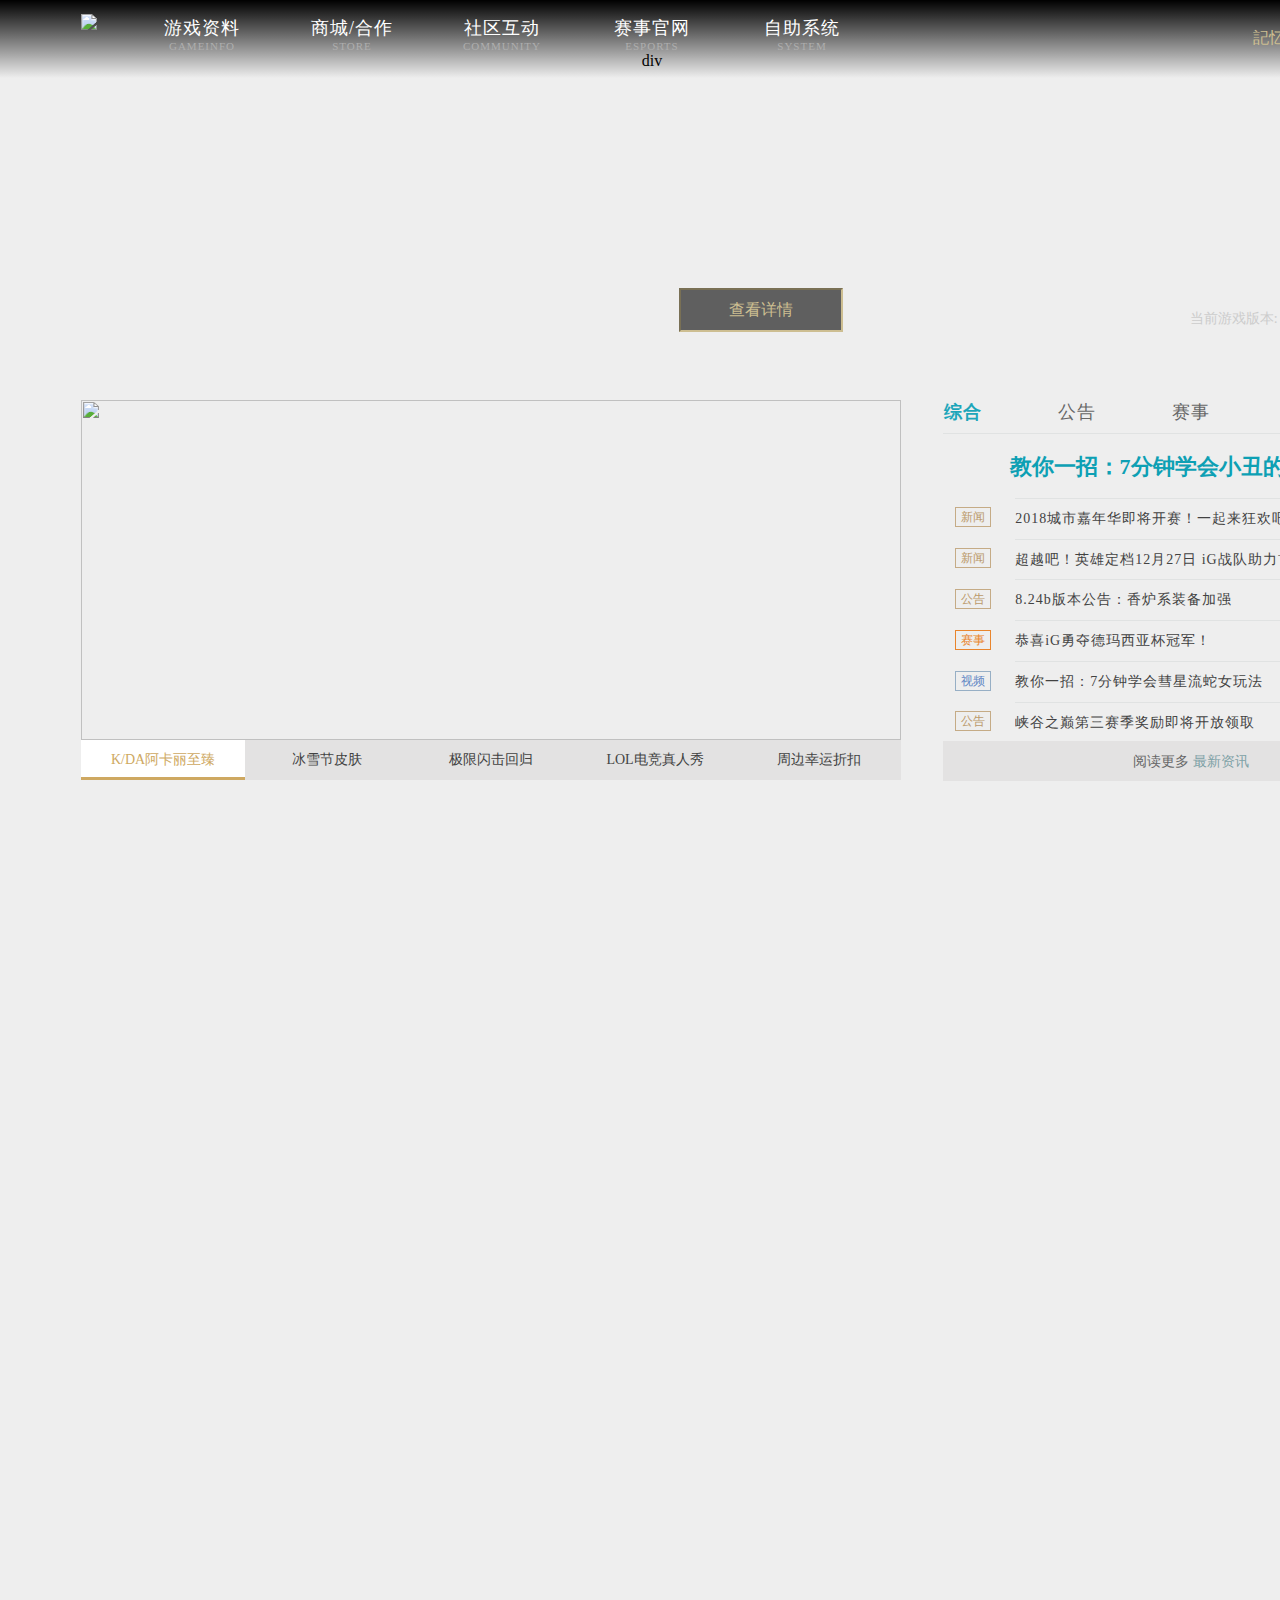
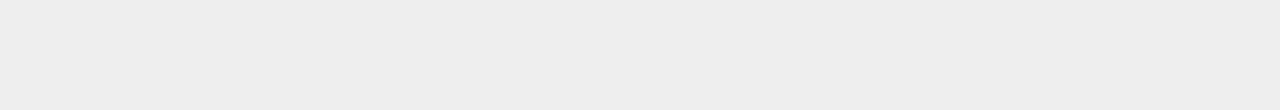
==== lol/index.html @ f70738e0 "Delete jj.txt" ====
<!DOCTYPE html>
<html lang="en">
<head>
    <meta charset="UTF-8">
    <title>英雄联盟全新官方网站-腾讯游戏</title>
    <link rel="icon" href="img/favicon.ico" type="image/x-icon"/>
    <link rel="stylesheet" type="text/css" href="css/css.css">
    <script src="js/jquery-3.3.1.min.js"></script>
    <script src="js/ownwrite.js"></script>
</head>
<body>
    <header>
        <div id="header-top">
            <div id="top">
                <img src="img/logo.png" id="logo">
                <ul>
                    <li>
                        <a href="#">
                            <div class="top-li-top">游戏资料</div>
                            <div class="top-li-btm">GAMEINFO</div>
                        </a>
                    </li>
                    <li>
                        <a href="#">
                            <div class="top-li-top">商城/合作</div>
                            <div class="top-li-btm">STORE</div>
                        </a>
                    </li>
                    <li>
                        <a href="#">
                            <div class="top-li-top">社区互动</div>
                            <div class="top-li-btm">COMMUNITY</div>
                        </a>
                    </li>
                    <li>
                        <a href="#">
                            <div class="top-li-top">赛事官网</div>
                            <div class="top-li-btm">ESPORTS</div>
                        </a>div
                    </li>
                    <li>
                        <a href="#">
                            <div class="top-li-top">自助系统</div>
                            <div class="top-li-btm">SYSTEM</div>
                        </a>
                    </li>
                    <div id="ull">
                        <div>
                            <ul>
                                <li><a herf="#">新手指引</a></li>
                                <li><a herf="#"><span class="h">&nbsp;&nbsp;&nbsp;&nbsp;</span>资料库</a></li>
                                <li><a herf="#">攻略中心</a></li>
                                <li><a herf="#"><span class="n">&nbsp;&nbsp;&nbsp;&nbsp;</span>开发者基地</a></li>
                                <li><a herf="#">海克斯战利品库</a></li>
                                <li><a herf="#"><span class="n">&nbsp;&nbsp;&nbsp;&nbsp;</span>武器大师竞技场</a></li>
                                <li><a herf="#">宇宙官网</a></li>
                            </ul>
                            <ul>
                                <li><a herf="#">点券充值</a></li>
                                <li><a herf="#">道聚城</a></li>
                                <li><a herf="#"><span class="h">&nbsp;&nbsp;&nbsp;&nbsp;</span>周边商城</a></li>
                                <li><a herf="#">LOL桌游</a></li>
                                <li><a herf="#">LOL信用卡</a></li>
                                <li><a herf="#">网吧特权</a></li>
                            </ul>
                            <ul>
                                <li><a href="#">官方社区</a></li>
                                <li><a href="#">视频中心</a></li>
                                <li><a href="#">官方论坛</a></li>
                                <li><a href="#">官方微信</a></li>
                                <li><a href="#">官方微博</a></li>
                                <li><a href="#"><span class="n">&nbsp;&nbsp;&nbsp;&nbsp;</span>玩家创作馆</a></li>
                                <li><a href="#"><span class="n">&nbsp;&nbsp;&nbsp;&nbsp;</span>作者入驻计划</a></li>
                                <li><a href="#"><span class="n">&nbsp;&nbsp;&nbsp;&nbsp;</span>玩家服务</a></li>
                            </ul>
                            <ul>
                                <li><a href="#"><span class="n">&nbsp;&nbsp;&nbsp;&nbsp;</span>全明星赛</a></li>
                                <li><a href="#"><span class="h">&nbsp;&nbsp;&nbsp;&nbsp;</span>音乐节暨颁奖之夜</a></li>
                                <li><a href="#">全球总决赛</a></li>
                                <li><a href="#">LOL职业联赛</a></li>
                                <li><a href="#">州级联赛</a></li>
                                <li><a href="#">高校联赛</a></li>
                                <li><a href="#">高校自发赛</a></li>
                                <li><a href="#">城市英雄争霸赛</a></li>
                            </ul>
                            <ul>
                                <li><a href="#">在线客服</a></li>
                                <li><a href="#"><span class="n">&nbsp;&nbsp;&nbsp;&nbsp;</span>转区系统</a></li>
                                <li><a href="#"><span class="h">&nbsp;&nbsp;&nbsp;&nbsp;</span>封号查询</a></li>
                                <li><a href="#">体验服申请</a></li>
                                <li><a href="#">回放系统</a></li>
                                <li><a href="#">服务器状态查询</a></li>
                                <li><a href="#"><span class="n">&nbsp;&nbsp;&nbsp;&nbsp;</span>秩序殿堂</a></li>
                                <li><a href="#"><span class="n">&nbsp;&nbsp;&nbsp;&nbsp;</span>峡谷之巅</a></li>
                            </ul>
                        </div>
                    </div>
                </ul>
                <div id="user">
                    <div id="userInfo">
                        <div id="userinfo-qv">
                            <span class="left">德玛西亚<a href="#"><span>&nbsp;&nbsp;&nbsp;&nbsp;&nbsp;&nbsp;</span></a></span>
                            <span class="right">格里芬呢</span>
                        </div>
                        <div id="WZlogo">
                            <img src="img/121.png">
                            最强王者<br>
                            <span class="zhanji-btm">5959胜点</span>
                        </div>
                        <div id="zhanji">
                            <ul>
                                <li>
                                    <div>12985</div>
                                    <div class="zhanji-btm">总场次</div>
                                </li>
                                <li>
                                    <div>98.9%</div>
                                    <div class="zhanji-btm">胜率</div>
                                </li>
                                <li>
                                    <div>78956</div>
                                    <div class="zhanji-btm">点券</div>
                                </li>
                                <li>
                                    <div>29865</div>
                                    <div class="zhanji-btm">蓝色精粹</div>
                                </li>
                            </ul>
                        </div>
                        <div id="aa">
                            <span class="zhanji-btm">官网个人信息略有延迟，请以游戏数据为准</span>
                        </div>
                        <div id="user-enter">
                            <a href="#">进入个人中心</a>
                            <div id="jiantou"><img src="img/888.png"></div>
                        </div>
                    </div>
                    <div id="userimg">
                        <div></div>
                    </div>
                    <a href="#"><div id="usernmae">記忆゛始終諟过去&nbsp;&nbsp;[注销]</div></a>
                </div>

                <div id="zmimg">
                    <div id="dzp">
                        <a><img src="img/zm-qrcode.jpg"></a>
                        <div id="zmzm">扫码下载掌上英雄联盟</div>
                        <div id="zmgif">
                            <img src="img/polo.gif">
                        </div>
                    </div>
                </div>
                <div id="search"></div>
            </div>
            <a href="#"><div id="topimghref">查看详情</div></a>
            <div id="ver">
                当前游戏版本:
                <span id="vernum">Ver 8.24b</span>
                <a href="#"><span id="verhref">版本详情</span></a>
            </div>

        </div>
    </header>
    <div id="container">
        <div id="imgppt">
            <div id="imgppt-img" style="left:-820px;position: absolute;">
                <ul style="width:5740px;">
                    <li><a href="#"><img src="img/5.jpg" style="width:820px; height:340px"></a></li>
                    <li><a href="#"><img src="img/1.jpg" style="width:820px; height:340px"></a></li>
                    <li><a href="#"><img src="img/2.jpg" style="width:820px; height:340px"></a></li>
                    <li><a href="#"><img src="img/3.jpg" style="width:820px; height:340px"></a></li>
                    <li><a href="#"><img src="img/4.jpg" style="width:820px; height:340px"></a></li>
                    <li><a href="#"><img src="img/5.jpg" style="width:820px; height:340px"></a></li>
                    <li><a href="#"><img src="img/1.jpg" style="width:820px; height:340px"></a></li>
                </ul>
            </div>
            <div id="imgppt-info">
                <ul>
                    <li class="on">K/DA阿卡丽至臻</li>
                    <li >冰雪节皮肤</li>
                    <li >极限闪击回归</li>
                    <li >LOL电竞真人秀</li>
                    <li >周边幸运折扣</li>
                </ul>
            </div>
                <div id="rightbtn"><img src="img/loop_next.png"></div>
                <div id="leftbtn"><img src="img/loop_prev.png"></div>
        </div>
        <div id="news">
            <div id="news-top">
                <ul>
                    <li class="onthis"><a href="#">综合</a></li>
                    <li><a href="#">公告</a></li>
                    <li><a href="#">赛事</a></li>
                    <li><a href="#">攻略</a></li>
                    <li class="news-top-last"><a href="#">社区</a></li>
                </ul>
            </div>
            <div id="new-content">
                <ul>
                    <li ><a href="#" class="news-content-top">教你一招：7分钟学会小丑的刺客信条</a></li>
                    <li>
                        <span class="news-after-new">新闻</span>
                        <a href="#" class="new-list">2018城市嘉年华即将开赛！一起来狂欢吧</a>
                        <span class="news-after-after">12-26</span>
                    </li>
                    <li>
                        <span class="news-after-new">新闻</span>
                        <a href="#" class="new-list">超越吧！英雄定档12月27日 iG战队助力首秀></a>
                        <span class="news-after-after">12-26</span>
                    </li>
                    <li>
                        <span class="news-after-new">公告</span>
                        <a href="#" class="new-list">8.24b版本公告：香炉系装备加强</a>
                        <span class="news-after-after">12-26</span>
                    </li>
                    <li>
                        <span class="news-after-sai">赛事</span>
                        <a href="#" class="new-list">恭喜iG勇夺德玛西亚杯冠军！</a>
                        <span class="news-after-after">12-26</span>
                    </li>
                    <li>
                        <span class="news-after-video">视频</span>
                        <a href="#" class="new-list">教你一招：7分钟学会彗星流蛇女玩法</a>
                        <span class="news-after-after">12-26</span>
                    </li>
                    <li>
                        <span class="news-after-new">公告</span>
                        <a href="#" class="new-list">峡谷之巅第三赛季奖励即将开放领取</a>
                        <span class="news-after-after">12-26</span>
                    </li>
                </ul>
            </div>
            <a href="#" id="morenews">
                <span class="c1">阅读更多</span>
                <span class="c2">最新资讯</span>
            </a>
        </div>
    </div>
    <div id="right-div">
        <div id="right-nav">
            <ul>
                <li>
                    <span><i class="i-img ii1"></i></span>
                    <a href="#">热门活动</a>
                </li>
                <li>
                    <span><i class="i-img ii2"></i></span>
                    <a href="#">视频中心</a>
                </li>
                <li>
                    <span><i class="i-img ii3"></i></span>
                    <a href="#">赛事中心</a>
                </li>
                <li>
                    <span><i class="i-img ii4"></i></span>
                    <a href="#">英雄资料</a>
                </li>
                <li>
                    <span><i class="i-img ii5"></i></span>
                    <a href="#">FANART</a>
                </li>
                <li>
                    <span><i class="i-img ii6 bbotm"></i></span>
                    <a href="#">顶部</a>
                </li>
            </ul>
        </div>
    </div>
</body>
</html>
---- lol/css/css.css ----
*{
    padding:0;
    margin:0;
    text-align: center;
}
body{
    width:1520px;
    background-color: #eeeeee;
}
a{
    text-decoration: none;
}
li{
    list-style: none
}
header{
    height:360px;
    width:1520px;
    position: relative;
    background:url("../img/0 (1).jpg") center no-repeat;
}
#header-top{
    width:1520px;
    height:78px;
    position:relative;
    background-image: linear-gradient(to bottom,rgba(0,0,0,1),rgba(255,255,255,.0));
}
#top{
    position: relative;
    width:1358px;
    height:78px;
    margin:0 auto;
}
#logo{
    margin-top:14px;
    float: left;
    margin-right:30px;
}
#top>ul{
    padding-top:16px;
    height:62px;
}
#top>ul>li{
    list-style: none;
    float: left;
    height:62px;
    width:150px;
}
#top>ul>li>a{
    width: 150px;
    height:62px;
}
.top-li-btm{
    width:150px;
    color: #aeaeae;
    font-size: 11px;
    letter-spacing: 1px;
}
.top-li-top{
    color:white;
    width:150px;
    font-size:18px;
    letter-spacing: 1px;
}
#user{
    float:right;
    width:244px;
    height: 78px;
    position: absolute;
    top: 14px;
    right:0;
}
#userimg{
    width:48px;
    height: 48px;
    border-radius: 50%;
    float: left;
    background:url("../img/cs_topbar.png");
    background-position:-305px -85px;
    z-index:10;
}
#userimg div{
    margin-top:5px;
    margin-left:4px;
    width:40px;
    height:40px;
    border-radius: 50%;
    overflow: hidden;
    background:url("../img/bef07359f7f780500c05e85fc6127af4_big.jpg");
    -webkit-background-size: 40px 40px;
    background-size: 40px 40px;
}
#usernmae{
    float: left;
    margin-left: 10px;
    color: #cdbe91;
    font-size:16px;
    line-height:48px;
    z-index:10;
}
#zmimg{
    position:absolute;
    width: 18px;
    height:24px;
    top:28px;
    right:286px;
    background:url("../img/cs_topbar.png");
    background-position:-356px -85px;
}
#search{
    position:absolute;
    width:25px;
    height:25px;
    top:27px;
    right:326px;
    background:url("../img/cs_topbar.png");
    background-position:-380px -39px;
}
#dzp{
    display: none;
    position: absolute;
    width:211px;
    height:178px;
    top:30px;
    right:0px;
    margin-right:-97px;
    background:url("../img/cs_topbar.png");
    background-position:0 0;
}
#zmzm{
    position: absolute;
    bottom: 10px;
    font-size:11px;
    width:211px;
    height:12px;
    color: #cdbe91;
}
#zmgif{
   position: absolute;
    bottom: 10px;
    width: 50px;
    height:50px;
    right:-10px;
}
#dzp img{
    margin-top:20px;
    width:120px;
    height:120px;
}
#zmgif img{
    width: 50px;
    height:50px;
}
#zmimg:hover #dzp{
    display:block;
}
#topimghref{
    position:absolute;
    height:40px;
    width:160px;
    top: 288px;
    left:679px;
    color: #cdbe91;
    line-height: 40px;
    background-color: rgba(0,0,0,.6);
    border: 2px inset #cdbe91;
}
#topimghref:hover{
    background-color:rgba(0,0,0,.8);
    color: #c89b2f;
    border: 2px inset #c89b2f;
}
#ver{
    width:255px;
    height: 26px;
    position: absolute;
    right:81px;
    top: 310px;
    font-size: 14px;
    color: #cccccc;
}
#vernum{
    color: #cdbe91;
    margin-left:8px;
}
#verhref{
    color: #cdbe91;
    margin-left:8px;
    font-size: 13px;
    padding: 3px 11px;
    border: 2px inset #cdbe91;
    background-color:rgba(0,0,0,.6);
}
#verhref:hover{
    background-color:rgba(0,0,0,.8);
    color: #c89b2f;
    border: 2px inset #c89b2f;
}
#ull{
    display:none;
    height:282px;
    width:1520px;
    position:absolute;
    top:78px;
    left:-81px;
    z-index: 9;
    background-color:rgba(0,0,0,.6);
}
#ull div{
    height:250px;
    width:1040px;
    margin: auto auto;
}
#ull a{
    color:#cccccc;
    line-height: 30px;
    font-size:14px;
}
#ull a:hover{
    color:#c89b2f;
}
#ull ul{
    margin-top:10px;
    float:left;
    width: 150px;
}
.h{
    background:url("../img/cs_topbar.png") no-repeat ;
    background-position:-376px -110px ;
}
.n{
    background:url("../img/cs_topbar.png") no-repeat -358px -110px;
}
#userInfo{
    display: none;
    background-color:rgba(0,0,0,.6);
    position:absolute;
    width:300px;
    height:340px;
    top:-10px;
    z-index:1;
    right:-28px;
}
#userinfo-qv{
    position:absolute;
    top:78px;
    width:300px;
    height:25px;
}
.left{
    float:left;font-size:12px;color:#848383;line-height: 25px;margin-left:15px;background-color:#2f2d2d;padding:0 10px;
}
.left span{
    background:url("../img/cs_topbar.png") no-repeat -376px -65px;
}
.right{
    float:right;line-height: 25px;color:#cdbe91;margin-right:15px;
}
#WZlogo{
    position:absolute;
    height:130px;
    width: 100px;
    top:110px;
    left:10px;
    color:#cdbe91;
}
#WZlogo img{
    height:100px;
    width: 100px;
}
#zhanji{
    position: absolute;
    width:190px;
    height:130px;
    top:110px;
    right:0;
    float:left;
}
#zhanji li{
    float:left;
    width:95px;
    height:65px;
    color:#cdbe91;
    padding-top:20px;
}
.zhanji-btm{
    font-size:12px;
    color:#848383;
}
#aa{
    position: absolute;
    width:300px;
    height:25px;
    top:270px;
}
#user-enter{
    position:absolute;
    bottom:0;
    width:300px;
    height:40px;
    background-color:rgba(0,0,0,.8);
    font-size:16px;
    line-height: 40px;
}
#user-enter a{color:white;}
#jiantou{
    position: absolute;
    width:50px;
    height:30px;
    bottom: 5px;
    right:55px;
}
#container{
    position: relative;
    width: 1358px;
    height:1230px;
    margin:0 auto;
    padding: 40px 0 80px 0;
}
#imgppt{
    position: absolute;
    height:380px;
    width:820px;
    left:0;
    overflow: hidden;
    z-index:2;
}
#imgppt-img{
    position: absolute;
    width: 5740px;
}
#imgppt-img li{
    float:left;
}
#imgppt-info{
    position: absolute;
    width: 820px;
    height:40px;
    left:0;
    bottom:0;
}
#imgppt-info li{
    height:40px;
    float: left;
    line-height: 30px;
    width:164px;
    padding:5px 0;
    background-color:#e3e2e2;
    font-size:14px;
    color:#424242;
}
#leftbtn{
    display: none;
    position:absolute;
    height:60px;
    width:50px;
    left:20px;
    top:140px;
    z-index:5;
    padding:0 5px;
}
#rightbtn{
    display: none;
    position:absolute;
    height:60px;
    width:50px;
    right:20px;
    top:140px;
    padding:0 5px;
    z-index:5;
}
#leftbtn:hover,#rightbtn:hover{
    background-color:rgba(0,0,0,.8);
}
#leftbtn img,#rightbtn img{
    height:60px;
    width:30px;
}
#imgppt-info .on{
    background-color:white;
    box-sizing: border-box;
    border-bottom:3px solid #cea861;
    color:#cea861;
}
#news{
    position: absolute;
    width:496px;
    height:380px;
    right:0;
}
#news-top{
    width:496px;
    height:34px;
    overflow: visible;
    box-sizing: border-box;
    border-bottom: 1px #e0e2e2 solid;
}
#news-top li{
    float:left;
    width: 40px;
    height:37px;
    margin-right: 74px;
    font-size: 18px;
    text-align: center;
    overflow: hidden;
}
#news-top .news-top-last{
    margin-right: 0;
}
#news-top a{
    line-height: 24px;
    color:#676767;
    letter-spacing: 1px;
}
#news-top .onthis a{
    font-weight: 700;
    color: #1da6ba;
}
#new-content li{
    width: 496px;
    line-height: 39px;
    overflow: hidden;

    text-align: center;
}
#new-content li.news-content-top{

}
#new-content .news-content-top{
    background-position: 0 -458px;
    width: 496px;
    height: 59px;
    overflow: hidden;
    line-height: 59px;
    text-align: center;
    font-size: 22px;
    font-weight: 700;
    box-sizing: border-box;
    padding: 0 12px;
    text-overflow: ellipsis;
    white-space: nowrap;
    color: #0da0b4;
    border-top:none;
}
#new-content .new-list{
    display: inline-block;
    vertical-align: middle;
    width: 370px;
    height: 39px;
    overflow: hidden;
    margin-left: 20px;
    color: #424242;
    font-size: 14px;
    letter-spacing: 1px;
    text-overflow: ellipsis;
    white-space: nowrap;
    line-height: 39px;
    text-align: left;
    box-sizing: border-box;
    border-top: 1px #e0e2e2 solid;
}
.news-after-new,.news-after-video,.news-after-sai{
    display: inline-block;
    vertical-align: middle;
    width: 36px;
    height: 20px;
    box-sizing: border-box;
    font-size: 12px;
    line-height: 18px;
    text-align: center;
}
.news-after-new{
    color: #bb9a6c;
    border: 1px #c5ab86 solid;
}
.news-after-video{
    color: #6388c5;
    border: 1px #97afc5 solid;
}
.news-after-sai{
    color: #e9852d;
    border: 1px #e9852d solid;
}
.news-after-after{
    overflow: hidden;
    text-align: right;
    font-size: 14px;
    letter-spacing: 1px;
    color: #9d9d9d;
}
#new-content>ul>li>a:hover{
    color: #be9a6c;
}
#morenews{
    display: block;
    width: 496px;
    height: 40px;
    background-color: #e3e2e2;
    line-height: 40px;
    text-align: center;
}
#morenews .c1{
    font-size: 14px;
    color: #676767;
}
#morenews .c2{
    font-size: 14px;
    color: #7ea1a6;
}
#right-div{
    position:fixed;
    left:1450px;
    width:70px;
    height:500px;
    bottom:100px;
    border-bottom-left-radius: 10px;
    overflow: hidden;
}
#right-nav{
    position:absolute;
    width:70px;
    height:360px;
    background-color:white;
    border-top-left-radius: 10px;
    right:0;
    bottom:-60px;

}
#right-nav li span{
    display: block;
    width: 70px;
    height: 32px;
    text-align: center;
    line-height: 35px;
}
#right-nav span i{
    width: 25px;
    height: 25px;
    display: inline-block;
    vertical-align: middle;
}
#right-nav span i.bbotm{
    width: 32px;
    height: 32px;
}
#right-nav li{
    display: block;
    width: 70px;
    height: 60px;
    text-align: center;
}
#right-nav li a{
    color: #92a8ab;
    font-size: 12px;
    text-align: center;
    line-height: 28px;
}
.ii1{
    background-image: url("../img/comm-spr.png");
    background-repeat: no-repeat;
    background-position: -242px -70px;
}
.ii2{
    background-image: url("../img/comm-spr.png");
    background-repeat: no-repeat;
    background-position: -335px -45px;
}
.ii3{
    background-image: url("../img/comm-spr.png");
    background-repeat: no-repeat;
    background-position: -291px -14px;
}
.ii4{
    background-image: url("../img/comm-spr.png");
    background-repeat: no-repeat;
    background-position: -214px -96px;
}
.ii5{
    background-image: url("../img/comm-spr.png");
    background-repeat: no-repeat;
    background-position: -220px -46px;
}
.ii6{
    background-image: url("../img/comm-spr.png");
    background-repeat: no-repeat;
    background-position: -194px -12px;
}
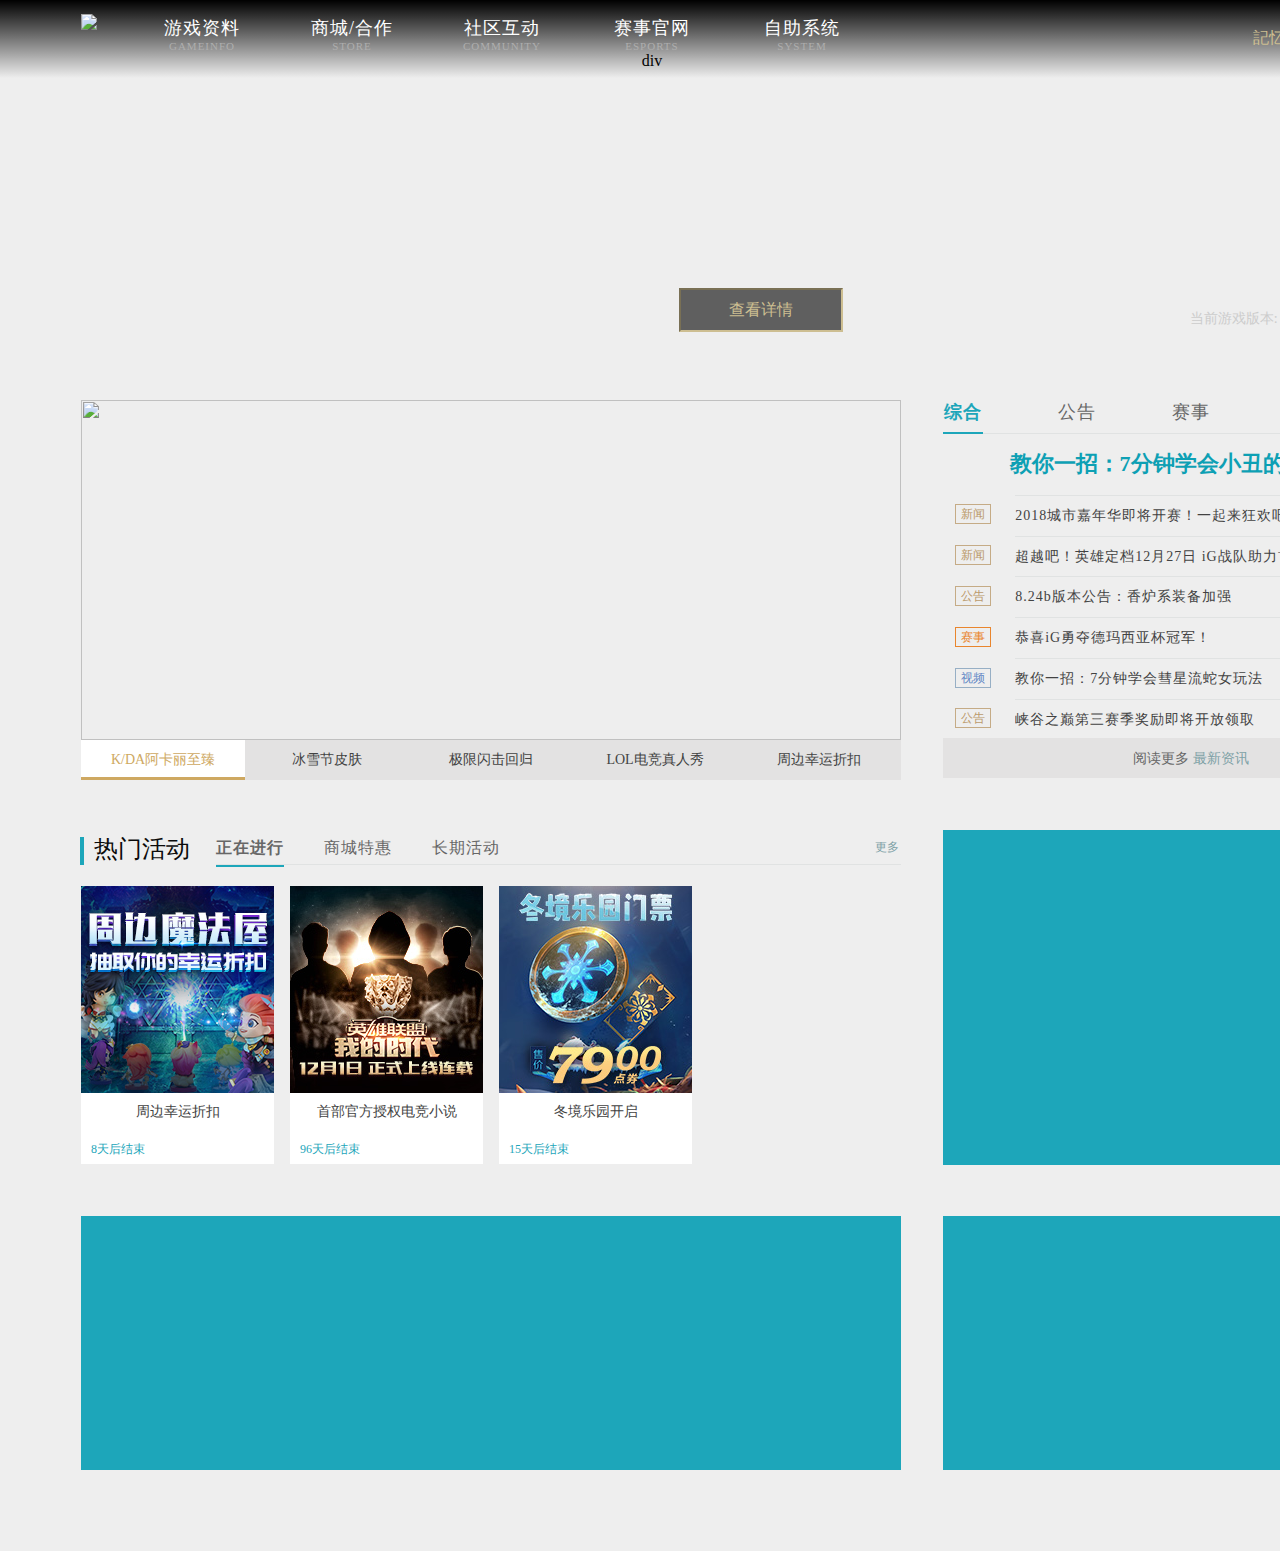
==== commit 7c926154: "Delete jj.txt" ====
--- a/lol/index.html
+++ b/lol/index.html
@@ -5,7 +5,7 @@
     <title>英雄联盟全新官方网站-腾讯游戏</title>
     <link rel="icon" href="img/favicon.ico" type="image/x-icon"/>
     <link rel="stylesheet" type="text/css" href="css/css.css">
-    <script src="js/jquery-3.3.1.min.js"></script>
+    <script src="js/jquery-3.3.1.js"></script>
     <script src="js/ownwrite.js"></script>
 </head>
 <body>
@@ -197,17 +197,17 @@
                 </ul>
             </div>
             <div id="new-content">
-                <ul>
+                <ul class="onshow">
                     <li ><a href="#" class="news-content-top">教你一招：7分钟学会小丑的刺客信条</a></li>
                     <li>
                         <span class="news-after-new">新闻</span>
                         <a href="#" class="new-list">2018城市嘉年华即将开赛！一起来狂欢吧</a>
-                        <span class="news-after-after">12-26</span>
+                        <span class="news-after-after">12-28</span>
                     </li>
                     <li>
                         <span class="news-after-new">新闻</span>
                         <a href="#" class="new-list">超越吧！英雄定档12月27日 iG战队助力首秀></a>
-                        <span class="news-after-after">12-26</span>
+                        <span class="news-after-after">12-28</span>
                     </li>
                     <li>
                         <span class="news-after-new">公告</span>
@@ -217,17 +217,149 @@
                     <li>
                         <span class="news-after-sai">赛事</span>
                         <a href="#" class="new-list">恭喜iG勇夺德玛西亚杯冠军！</a>
-                        <span class="news-after-after">12-26</span>
+                        <span class="news-after-after">12-25</span>
                     </li>
                     <li>
                         <span class="news-after-video">视频</span>
                         <a href="#" class="new-list">教你一招：7分钟学会彗星流蛇女玩法</a>
-                        <span class="news-after-after">12-26</span>
+                        <span class="news-after-after">12-21</span>
                     </li>
                     <li>
                         <span class="news-after-new">公告</span>
                         <a href="#" class="new-list">峡谷之巅第三赛季奖励即将开放领取</a>
                         <span class="news-after-after">12-26</span>
+                    </li>
+                </ul>
+                <ul class="notshow">
+                    <li ><a href="#" class="news-content-top">2018冰雪节：冬境乐园活动开启</a></li>
+                    <li>
+                        <span class="news-after-new">公告</span>
+                        <a href="#" class="new-list">部分大区网络升级公告</a>
+                        <span class="news-after-after">12-28</span>
+                    </li>
+                    <li>
+                        <span class="news-after-new">公告</span>
+                        <a href="#" class="new-list">12月28日免费英雄更换公告</a>
+                        <span class="news-after-after">12-26</span>
+                    </li>
+                    <li>
+                        <span class="news-after-new">公告</span>
+                        <a href="#" class="new-list">关于极地大乱斗重随点问题的公告</a>
+                        <span class="news-after-after">12-25</span>
+                    </li>
+                    <li>
+                        <span class="news-after-new">公告</span>
+                        <a href="#" class="new-list">2019排位赛规则及常见问题</a>
+                        <span class="news-after-after">12-25</span>
+                    </li>
+                    <li>
+                        <span class="news-after-new">公告</span>
+                        <a href="#" class="new-list">8.24b版本公告：香炉系装备加强</a>
+                        <span class="news-after-after">12-24</span>
+                    </li>
+                    <li>
+                        <span class="news-after-new">公告</span>
+                        <a href="#" class="new-list">关于“极限闪击”公平游戏的公告</a>
+                        <span class="news-after-after">12-21</span>
+                    </li>
+                </ul>
+                <ul class="notshow">
+                    <li ><a href="#" class="news-content-top">笑恨平生到不存欢愉 Xx苦甜交杂一年</a></li>
+                    <li>
+                        <span class="news-after-sai">赛事</span>
+                        <a href="#" class="new-list">人物志：Ambition——雄心热血终不悔</a>
+                        <span class="news-after-after">12-26</span>
+                    </li>
+                    <li>
+                        <span class="news-after-sai">赛事</span>
+                        <a href="#" class="new-list">《英雄麦克疯》德杯篇：新的BO3开始了!</a>
+                        <span class="news-after-after">12-25</span>
+                    </li>
+                    <li>
+                        <span class="news-after-video">视频</span>
+                        <a href="#" class="new-list">12月24日TOP5：JackeyLove卡莎挽狂澜高地三杀</a>
+                        <span class="news-after-after">12-25</span>
+                    </li>
+                    <li>
+                        <span class="news-after-sai">赛事</span>
+                        <a href="#" class="new-list">少年成名 Knight成国产中单牌面</a>
+                        <span class="news-after-after">12-23</span>
+                    </li>
+                    <li>
+                        <span class="news-after-sai">赛事</span>
+                        <a href="#" class="new-list">从联赛垫底到德杯决赛 TOP成长的一年</a>
+                        <span class="news-after-after">12-23</span>
+                    </li>
+                    <li>
+                        <span class="news-after-video">视频</span>
+                        <a href="#" class="new-list">12月23日TOP5：Knight 天秀操作 主宰比赛</a>
+                        <span class="news-after-after">12-21</span>
+                    </li>
+                </ul>
+                <ul class="notshow">
+                    <li ><a href="#" class="news-content-top">野王赵信的克制之道 狼人武器无解压制</a></li>
+                    <li>
+                        <span class="news-after-video">视频</span>
+                        <a href="#" class="new-list">教你一招：7分钟学会小丑的刺客信条</a>
+                        <span class="news-after-after">12-27</span>
+                    </li>
+                    <li>
+                        <span class="news-after-teach">教学</span>
+                        <a href="#" class="new-list">岚切暮刃成核心 烬领衔穿甲AD新思路</a>
+                        <span class="news-after-after">12-27</span>
+                    </li>
+                    <li>
+                        <span class="news-after-teach">教学</span>
+                        <a href="#" class="new-list">双冰蚂蚱渐成主流 推线游走两不误</a>
+                        <span class="news-after-after">12-27</span>
+                    </li>
+                    <li>
+                        <span class="news-after-teach">教学</span>
+                        <a href="#" class="new-list">鬼才出装李相赫 攻速流阿卡丽横空出世</a>
+                        <span class="news-after-after">12-26</span>
+                    </li>
+                    <li>
+                        <span class="news-after-teach">教学</span>
+                        <a href="#" class="new-list">上单嘉文渐成主流 半坦出装攻守兼备</a>
+                        <span class="news-after-after">12-26</span>
+                    </li>
+                    <li>
+                        <span class="news-after-teach">教学</span>
+                        <a href="#" class="new-list">全地图狙击超OP 穿甲流女警远程秒杀</a>
+                        <span class="news-after-after">12-26</span>
+                    </li>
+                </ul>
+                <ul class="notshow">
+                    <li ><a href="#" class="news-content-top">【问拳头特别版】新英雄妮蔻</a></li>
+                    <li>
+                        <span class="news-after-chat">论坛</span>
+                        <a href="#" class="new-list">爆发持续万能型打野蜘蛛女</a>
+                        <span class="news-after-after">12-28</span>
+                    </li>
+                    <li>
+                        <span class="news-after-chat">论坛</span>
+                        <a href="#" class="new-list">你认为吸血鬼适合新版本赛场吗？</a>
+                        <span class="news-after-after">12-28</span>
+                    </li>
+                    <li>
+                        <span class="news-after-chat">论坛</span>
+                        <a href="#" class="new-list">暴力破甲诺手强势崛起 你怎么看？</a>
+                        <span class="news-after-after">12-28</span>
+                    </li>
+                    <li>
+                        <span class="news-after-chat">论坛</span>
+                        <a href="#" class="new-list">为英雄而战 重金招募美工小能手</a>
+                        <span class="news-after-after">12-27</span>
+                    </li>
+                    <li>
+                        <span class="news-after-chat">论坛</span>
+                        <a href="#" class="new-list">LOL短视频团强力招募啦！</a>
+                        <span class="news-after-after">12-27</span>
+                    </li>
+                    <li>
+                        <span class="news-after-chat">论坛</span>
+                        <a href="#" class="new-list">你是否经历过完成五杀的完美团控？</a>
+                        <span class="news-after-after">12-27</span>
                     </li>
                 </ul>
             </div>
@@ -236,33 +368,105 @@
                 <span class="c2">最新资讯</span>
             </a>
         </div>
+        <div id="act">
+            <div id="act-top">
+                <p class="act-top-p">热门活动</p>
+                <ul id="act-top-ul">
+                    <li class='ononon'>正在进行</li>
+                    <li>商城特惠</li>
+                    <li>长期活动</li>
+                </ul>
+                <a class="act-top-a">更多</a>
+            </div>
+            <div id="act-cotent">
+                <ul class="act-cn-ul onshow">
+                    <li class="act-cn-li">
+                        <img src="img/lol_1545797860_uploadnewsImg.jpg"style="width: 193px;height: 207px;">
+                        <p>周边幸运折扣</p>
+                        <a class="overtime">8天后结束</a>
+                    </li>
+                    <li class="act-cn-li">
+                        <img src="img/lol_1543478268_uploadnewsImg.jpg"style="width: 193px;height: 207px;">
+                        <p>首部官方授权电竞小说</p>
+                        <a class="overtime">96天后结束</a>
+                    </li>
+                    <li class="act-cn-li">
+                        <img src="img/lol_1544610455_uploadnewsImg.jpg"style="width: 193px;height: 207px;">
+                        <p>冬境乐园开启</p>
+                        <a class="overtime">15天后结束</a>
+                    </li>
+                </ul>
+                <ul class="act-cn-ul">
+                    <li class="act-cn-li">
+                        <img src="img/lol_1544757490_uploadnewsImg.jpg"style="width: 193px;height: 207px;">
+                        <p>经典冰雪节皮肤</p>
+                        <a class="overtime">16天后结束</a>
+                    </li>
+                    <li class="act-cn-li">
+                        <img src="img/lol_1546051397_uploadnewsImg.jpg"style="width: 193px;height: 207px;">
+                        <p>每周五折</p>
+                        <a class="overtime">3天后结束</a>
+                    </li>
+                    <li class="act-cn-li">
+                        <img src="img/lol_1541325437_uploadnewsImg.jpg"style="width: 193px;height: 207px;">
+                        <p>KD/A限定阿里售卖</p>
+                        <a class="overtime">已结束</a>
+                    </li>
+                    <li class="act-cn-li four">
+                        <img src="img/lol_1542941191_uploadnewsImg.jpg"style="width: 193px;height: 207px;">
+                        <p>iG冠军周边预定</p>
+                        <a class="overtime">已结束</a>
+                    </li>
+                </ul>
+                <ul class="act-cn-ul">
+                    <li class="act-cn-li">
+                        <img src="img/lol_1539328710_uploadnewsImg.jpg"style="width: 193px;height: 207px;">
+                        <p>高校自发赛</p>
+                        <a class="overtime">长期活动</a>
+                    </li>
+                    <li class="act-cn-li">
+                        <img src="img/lol_1539345412_uploadnewsImg.jpg"style="width: 193px;height: 207px;">
+                        <p>《校园解说大赛》等你发声！</p>
+                        <a class="overtime">长期活动</a>
+                    </li>
+                    <li class="act-cn-li">
+                        <img src="img/lol_1537548023_uploadnewsImg.jpg"style="width: 193px;height: 207px;">
+                        <p>作者入驻计划</p>
+                        <a class="overtime">长期活动</a>
+                    </li>
+                </ul>
+            </div>
+        </div>
+        <div id="xiazai"></div>
+        <div id="video"></div>
+        <div id="vernav"></div>
     </div>
     <div id="right-div">
         <div id="right-nav">
             <ul>
                 <li>
                     <span><i class="i-img ii1"></i></span>
-                    <a href="#">热门活动</a>
+                    <a>热门活动</a>
                 </li>
                 <li>
                     <span><i class="i-img ii2"></i></span>
-                    <a href="#">视频中心</a>
+                    <a>视频中心</a>
                 </li>
                 <li>
                     <span><i class="i-img ii3"></i></span>
-                    <a href="#">赛事中心</a>
+                    <a>赛事中心</a>
                 </li>
                 <li>
                     <span><i class="i-img ii4"></i></span>
-                    <a href="#">英雄资料</a>
+                    <a>英雄资料</a>
                 </li>
                 <li>
                     <span><i class="i-img ii5"></i></span>
-                    <a href="#">FANART</a>
+                    <a>FANART</a>
                 </li>
                 <li>
                     <span><i class="i-img ii6 bbotm"></i></span>
-                    <a href="#">顶部</a>
+                    <a href="">顶部</a>
                 </li>
             </ul>
         </div>
--- a/lol/css/css.css
+++ b/lol/css/css.css
@@ -4,7 +4,8 @@
     text-align: center;
 }
 body{
-    width:1520px;
+    width: 1520px;
+    height:1191px;
     background-color: #eeeeee;
 }
 a{
@@ -151,9 +152,6 @@
     width: 50px;
     height:50px;
 }
-#zmimg:hover #dzp{
-    display:block;
-}
 #topimghref{
     position:absolute;
     height:40px;
@@ -238,7 +236,7 @@
     width:300px;
     height:340px;
     top:-10px;
-    z-index:1;
+    z-index:5;
     right:-28px;
 }
 #userinfo-qv{
@@ -302,7 +300,9 @@
     font-size:16px;
     line-height: 40px;
 }
-#user-enter a{color:white;}
+#user-enter a{
+    color:white;
+}
 #jiantou{
     position: absolute;
     width:50px;
@@ -313,7 +313,7 @@
 #container{
     position: relative;
     width: 1358px;
-    height:1230px;
+    height:1071px;
     margin:0 auto;
     padding: 40px 0 80px 0;
 }
@@ -398,7 +398,7 @@
 #news-top li{
     float:left;
     width: 40px;
-    height:37px;
+    height:34px;
     margin-right: 74px;
     font-size: 18px;
     text-align: center;
@@ -416,15 +416,16 @@
     font-weight: 700;
     color: #1da6ba;
 }
+#news-top li.onthis{
+    border-bottom: 2px solid #1da6ba;
+    box-sizing: border-box;
+}
 #new-content li{
     width: 496px;
     line-height: 39px;
     overflow: hidden;
 
     text-align: center;
-}
-#new-content li.news-content-top{
-
 }
 #new-content .news-content-top{
     background-position: 0 -458px;
@@ -459,7 +460,7 @@
     box-sizing: border-box;
     border-top: 1px #e0e2e2 solid;
 }
-.news-after-new,.news-after-video,.news-after-sai{
+.news-after-new,.news-after-video,.news-after-sai,.news-after-chat,.news-after-teach{
     display: inline-block;
     vertical-align: middle;
     width: 36px;
@@ -488,6 +489,14 @@
     letter-spacing: 1px;
     color: #9d9d9d;
 }
+.news-after-chat{
+    color: #bb9a6c;
+    border: 1px #c5ab86 solid;
+}
+.news-after-teach{
+    color: #4ba36a;
+    border: 1px #4ba36a solid;
+}
 #new-content>ul>li>a:hover{
     color: #be9a6c;
 }
@@ -509,7 +518,7 @@
 }
 #right-div{
     position:fixed;
-    left:1450px;
+    left: 1450px;
     width:70px;
     height:500px;
     bottom:100px;
@@ -584,4 +593,179 @@
     background-image: url("../img/comm-spr.png");
     background-repeat: no-repeat;
     background-position: -194px -12px;
-}+}
+#right-nav li:hover span{
+     animation:jump ease 1.5s 1;
+}
+@keyframes jump {
+    10% {
+        transform: translateY(5px) scaleX(1.2) scaleY(.8);
+    }
+    30% {
+        transform: translateY(-13px) scaleX(1) scaleY(1) rotateZ(5deg);
+    }
+    50% {
+        transform: translateY(0) scale(1) rotateZ(0);
+    }
+    55% {
+        transform: translateY(0) scaleX(1.1) scaleY(.9) rotateZ(0);
+    }
+    70% {
+        transform: translateY(-4px) scaleX(1) scaleY(1) rotateZ(-2deg);
+    }
+    80% {
+        transform: translateY(0) scaleX(1) scaleY(1) rotateZ(0);
+    }
+    85% {
+        transform: translateY(0) scaleX(1.05) scaleY(.95) rotateZ(0);
+}
+    100% {
+        transform: translateY(0) scaleX(1) scaleY(1);
+    }
+}
+#act{
+    position: absolute;
+    width: 820px;
+    height: 335px;
+    margin-top: 50px;
+    left: 0;
+    top:420px;
+}
+#act-top{
+    position: absolute;
+    top:0;
+    left:0;
+    width:820px;
+    height:35px;
+}
+.act-top-p{
+    position: absolute;
+    width: 120px;
+    height: 28px;
+    top: 5px;
+    left: -6px;
+    color: #0b0b0b;
+    font-size: 24px;
+    line-height: 28px;
+    font-weight: 400;
+}
+.act-top-p:before{
+    content: '';
+    display: inline-block;
+    vertical-align: middle;
+    width: 4px;
+    height: 28px;
+    background-color: #1da6ba;
+    margin-right: 10px;
+}
+#act-top-ul{
+    position: absolute;
+    height: 35px;
+    width: 685px;
+    left: 120px;
+    margin-left: 15px;
+    box-sizing: border-box;
+    border-bottom: 1px solid #e0e2e2;
+
+}
+#act-top-ul li{
+    margin-right: 40px;
+    float: left;
+    height: 37px;
+    color: #676767;
+    font-size: 16px;
+    letter-spacing: 1px;
+    line-height: 35px;
+    text-align: center;
+}
+.ononon{
+    font-weight: 700;
+    color: #1da6ba;
+    box-sizing: border-box;
+    border-bottom: 2px solid #1da6ba;
+}
+.act-top-a{
+    position: absolute;
+    top: 0;
+    right: 2px;
+    display: block;
+    height: 35px;
+    font-size: 12px;
+    color: #7ea1a6;
+    line-height: 35px;
+}
+#act-cotent{
+    position: absolute;
+    top:35px;
+    left:0;
+    width: 820px;
+    height: 278px;
+    margin-top: 21px;
+}
+.act-cn-ul{
+    display: none;
+}
+.act-cn-li{
+    position: relative;
+    float: left;
+    width: 193px;
+    height: 278px;
+    margin-right: 16px;
+    overflow: hidden;
+    background-color: white;
+}
+.four{
+    margin-right:0;
+}
+.act-cn-li>p{
+    width: 173px;
+    overflow: hidden;
+    padding: 6px 10px 4px 10px;
+    font-size: 14px;
+    color: #424242;
+    line-height: 18px;
+    text-align: center;
+}
+.overtime{
+    position: absolute;
+    font-size: 12px;
+    color: #1da6ba;
+    left: 10px;
+    bottom: 6px;
+}
+.onon{
+    display: block;
+}
+.onshow{
+    display:block;
+}
+.notshow{
+    display:none;
+}
+#xiazai{
+    position: absolute;
+    width: 496px;
+    height: 335px;
+    margin-top: 50px;
+    right: 0;
+    top:420px;
+    background-color: #1da6ba;
+}
+#video{
+    position: absolute;
+    top:805px;
+    left:0;
+    width: 820px;
+    height: 254px;
+    margin-top: 51px;
+    background-color: #1da6ba;
+}
+#vernav{
+    position: absolute;
+    top:805px;
+    right:0;
+    width: 496px;
+    height: 254px;
+    margin-top: 51px;
+    background-color: #1da6ba;
+}
